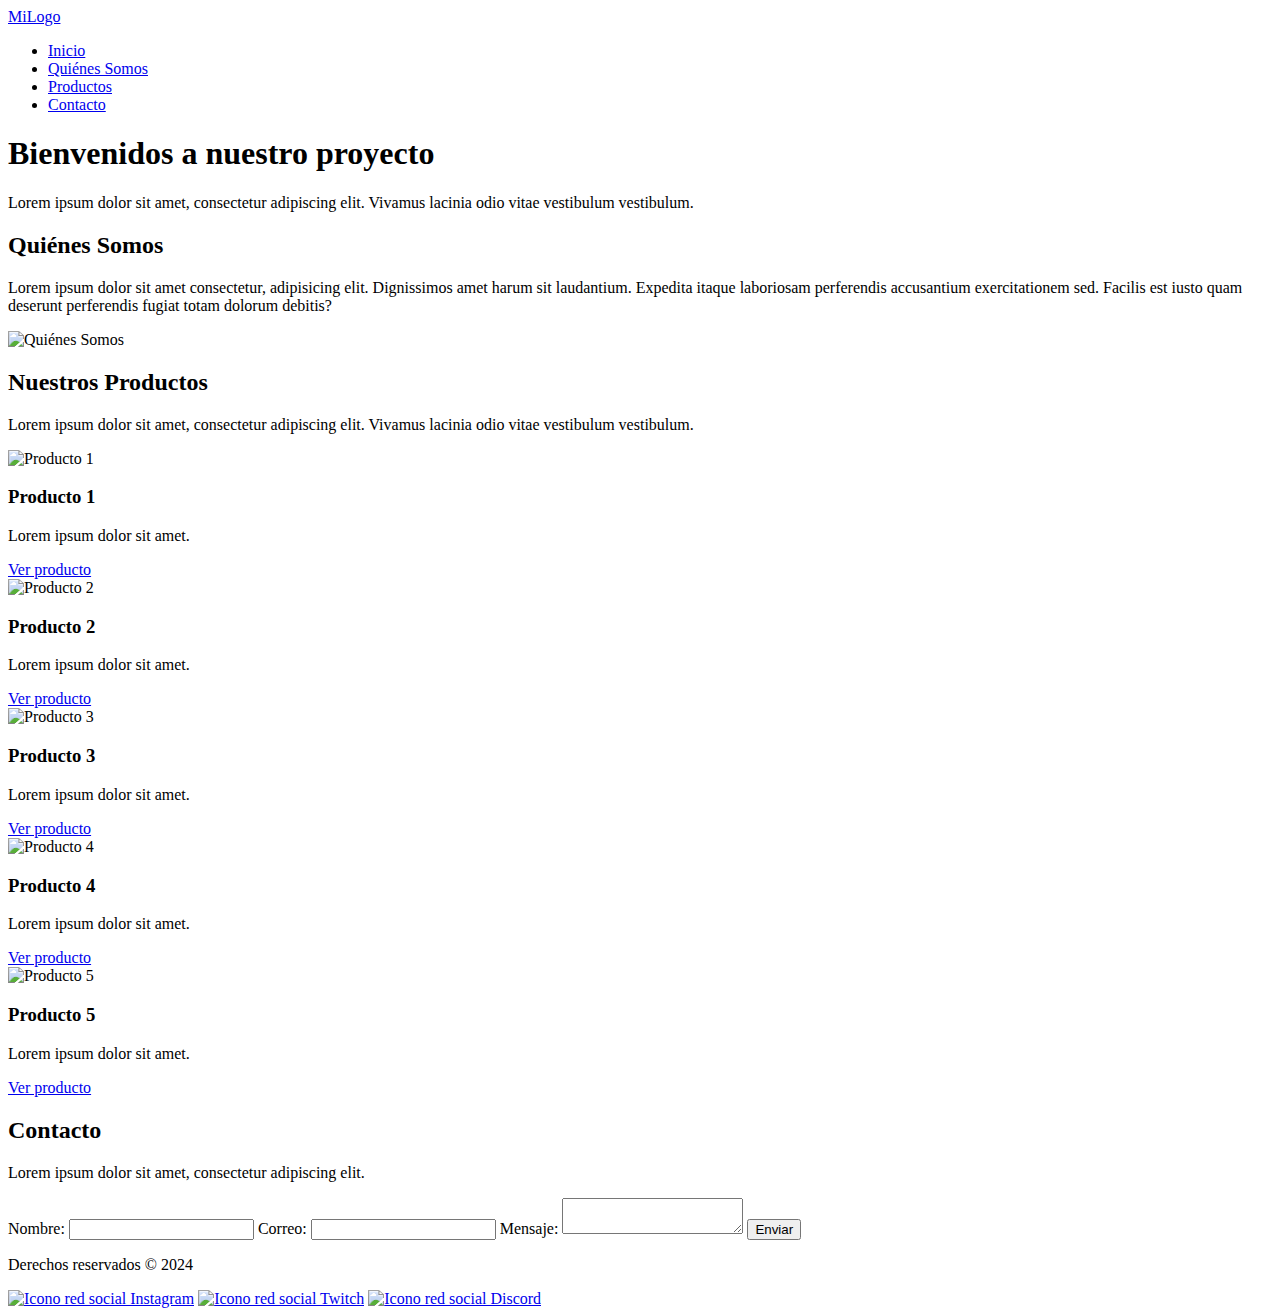
==== index.html @ f773d1e1 "Add files via upload" ====
<!DOCTYPE html>
<html lang="es">
<head>
    <meta charset="UTF-8">
    <meta name="viewport" content="width=device-width, initial-scale=1.0">
    <title>Proyecto OnePage</title>
    <link href="https://fonts.googleapis.com/css2?family=Roboto:wght@400;700&display=swap" rel="stylesheet">
    <link rel="stylesheet" href="assets/css/index.css">
</head>
<body>
    <header>
        <div class="logo"><a href="#inicio">MiLogo</a></div>
        <nav>
            <ul>
                <li><a href="#inicio">Inicio</a></li>
                <li><a href="#quienes-somos">Quiénes Somos</a></li>
                <li><a href="#productos">Productos</a></li>
                <li><a href="#contacto">Contacto</a></li>
            </ul>
        </nav>
    </header>
    
    <section id="inicio">
        <div class="inicio-content">
            <h1>Bienvenidos a nuestro proyecto</h1>
            <p>Lorem ipsum dolor sit amet, consectetur adipiscing elit. Vivamus lacinia odio vitae vestibulum vestibulum.</p>
        </div>
    </section>

    <section id="quienes-somos">
        <div class="quienes-somos-content">
            <div class="texto">
                <h2>Quiénes Somos</h2>
                <p>Lorem ipsum dolor sit amet consectetur, adipisicing elit. Dignissimos amet harum sit laudantium. Expedita itaque laboriosam perferendis accusantium exercitationem sed. Facilis est iusto quam deserunt perferendis fugiat totam dolorum debitis?</p>
            </div>
            <div class="imagen">
                <img src="assets/img/quienes-somos.jpg" alt="Quiénes Somos">
            </div>
        </div>
    </section>

    <section id="productos">
        <h2>Nuestros Productos</h2>
        <p>Lorem ipsum dolor sit amet, consectetur adipiscing elit. Vivamus lacinia odio vitae vestibulum vestibulum.</p>
        <div class="productos-gallery">
            <div class="producto">
                <img src="assets/img/productos/producto1.png" alt="Producto 1">
                <h3>Producto 1</h3>
                <p>Lorem ipsum dolor sit amet.</p>
                <a href="interior-producto.html">Ver producto</a>
            </div>
            <div class="producto">
                <img src="assets/img/productos/producto2.png" alt="Producto 2">
                <h3>Producto 2</h3>
                <p>Lorem ipsum dolor sit amet.</p>
                <a href="interior-producto.html">Ver producto</a>
            </div>
            <div class="producto">
                <img src="assets/img/productos/producto3.png" alt="Producto 3">
                <h3>Producto 3</h3>
                <p>Lorem ipsum dolor sit amet.</p>
                <a href="interior-producto.html">Ver producto</a>
            </div>
            <div class="producto">
                <img src="assets/img/productos/producto1.png" alt="Producto 4">
                <h3>Producto 4</h3>
                <p>Lorem ipsum dolor sit amet.</p>
                <a href="interior-producto.html">Ver producto</a>
            </div>
            <div class="producto">
                <img src="assets/img/productos/producto3.png" alt="Producto 5">
                <h3>Producto 5</h3>
                <p>Lorem ipsum dolor sit amet.</p>
                <a href="interior-producto.html">Ver producto</a>
            </div>
        </div>
    </section>

    <section id="contacto">
        <div class="contenedor">
            <h2>Contacto</h2>
            <p>Lorem ipsum dolor sit amet, consectetur adipiscing elit.</p>
            <form>
                <label for="name">Nombre:</label>
                <input type="text" id="name" name="name" required>
                <label for="email">Correo:</label>
                <input type="email" id="email" name="email" required>
                <label for="message">Mensaje:</label>
                <textarea id="message" name="message" required></textarea>
                <button type="submit">Enviar</button>
            </form>
        </div>
    </section>

    <footer>
        <p>Derechos reservados &copy; 2024</p>
        <div class="social-icons">
            <a href="#"><img src="assets/img/redes/instagram.svg" alt="Icono red social Instagram"></a>
            <a href="#"><img src="assets/img/redes/twitch.svg" alt="Icono red social Twitch"></a>
            <a href="#"><img src="assets/img/redes/discord.svg" alt="Icono red social Discord"></a>
        </div>
    </footer>

    <script src="scripts.js"></script>
</body>
</html>
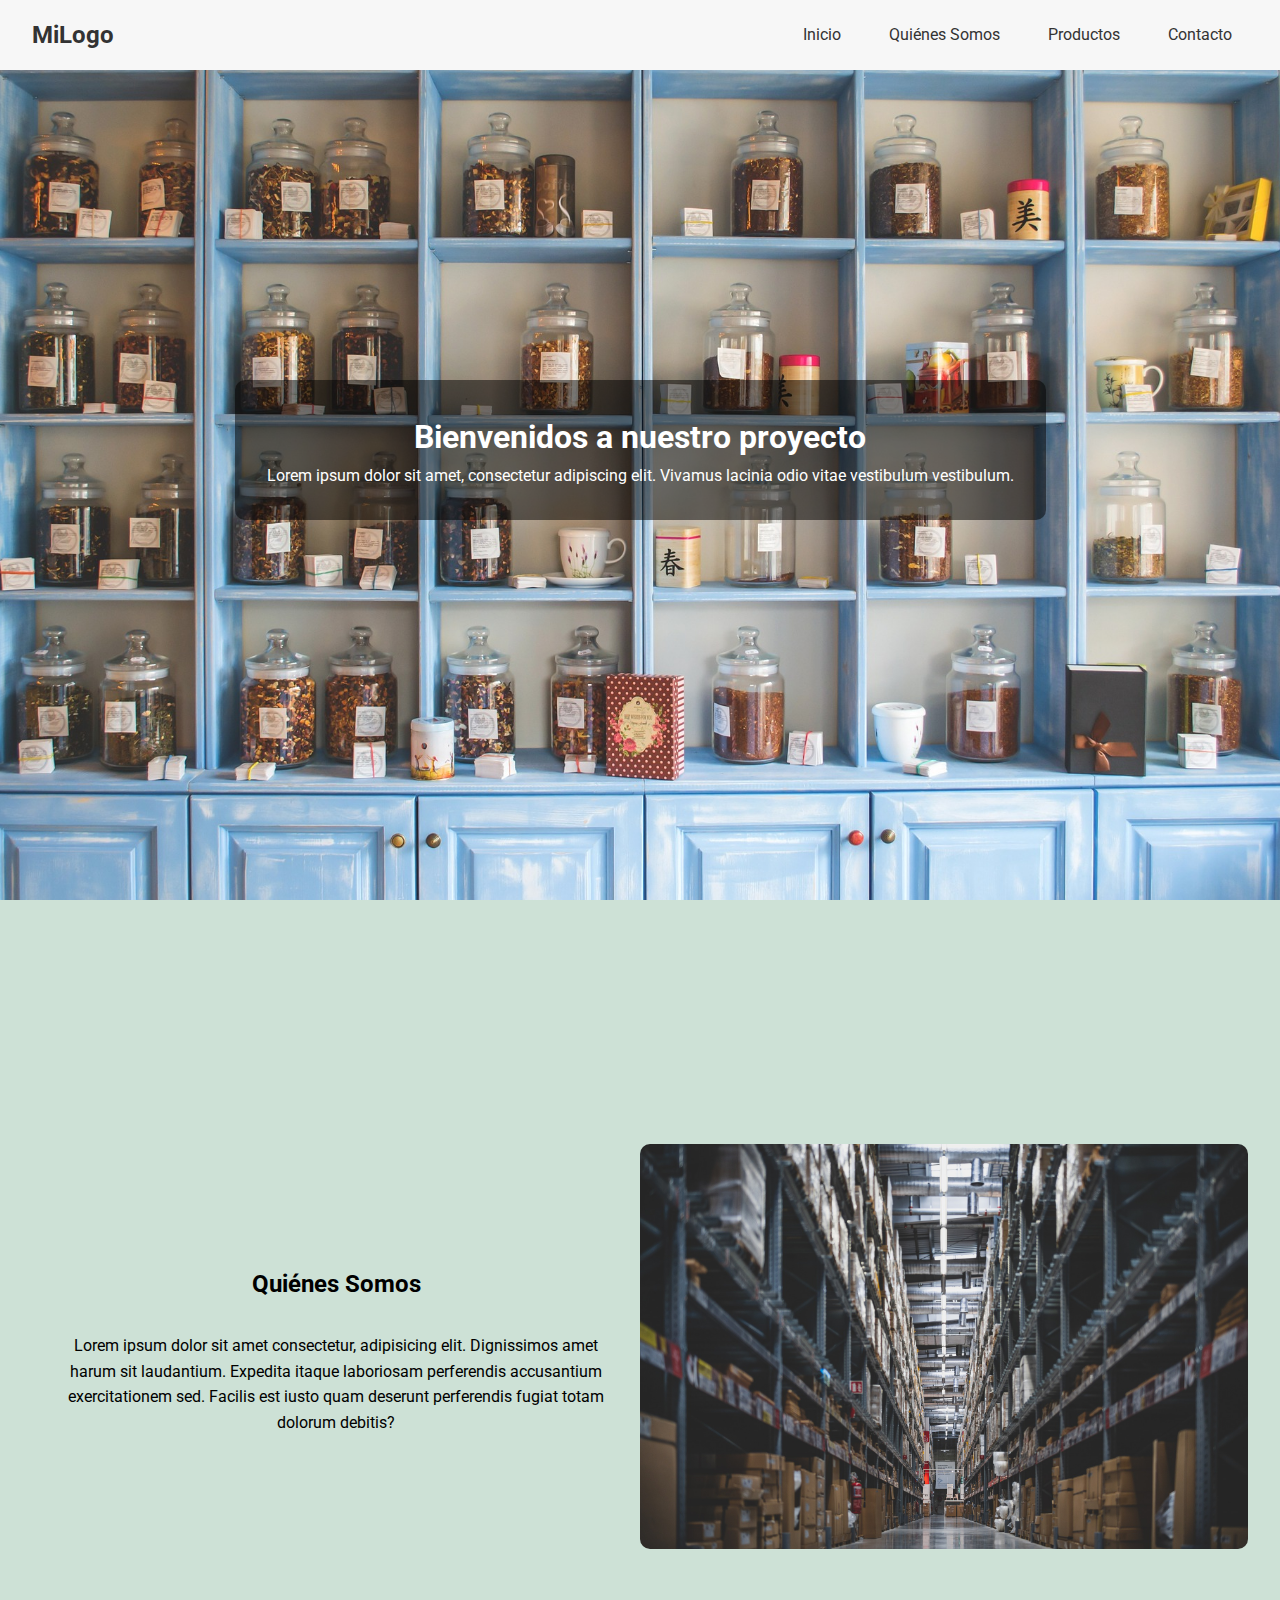
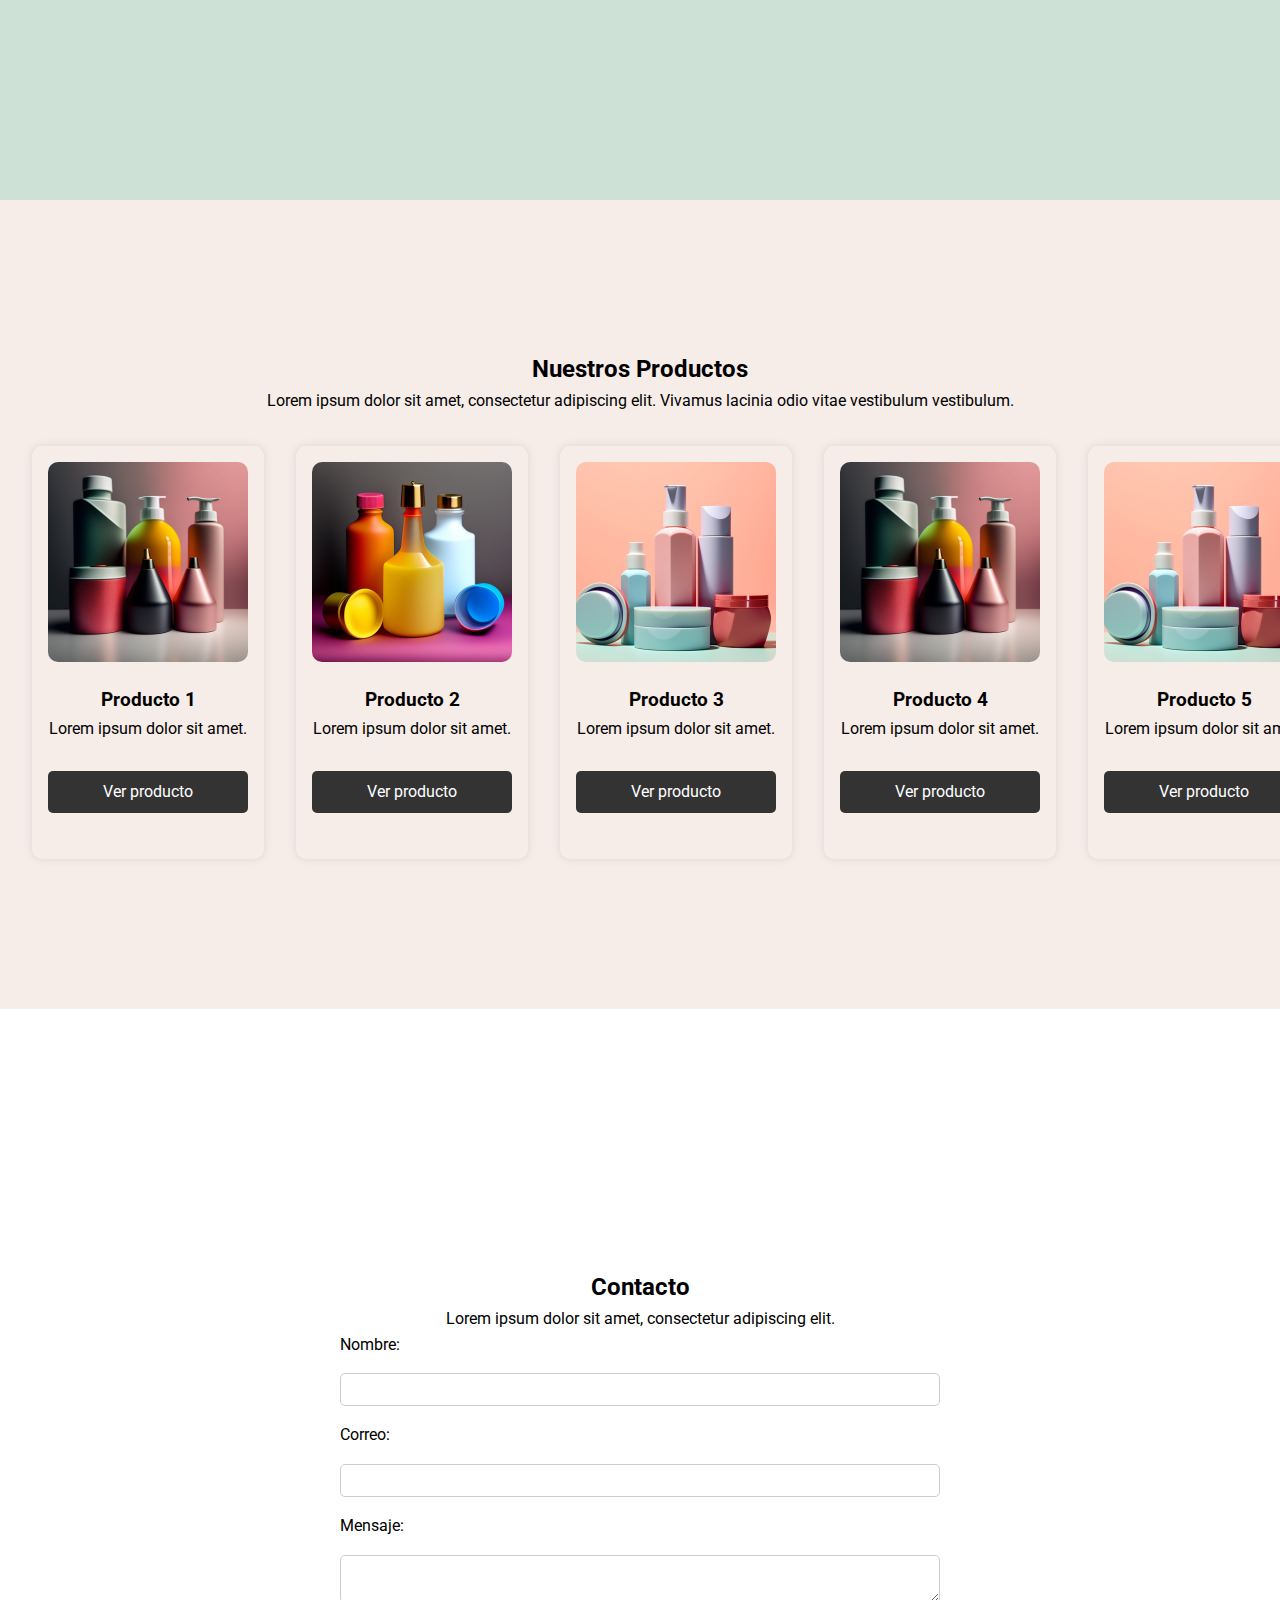
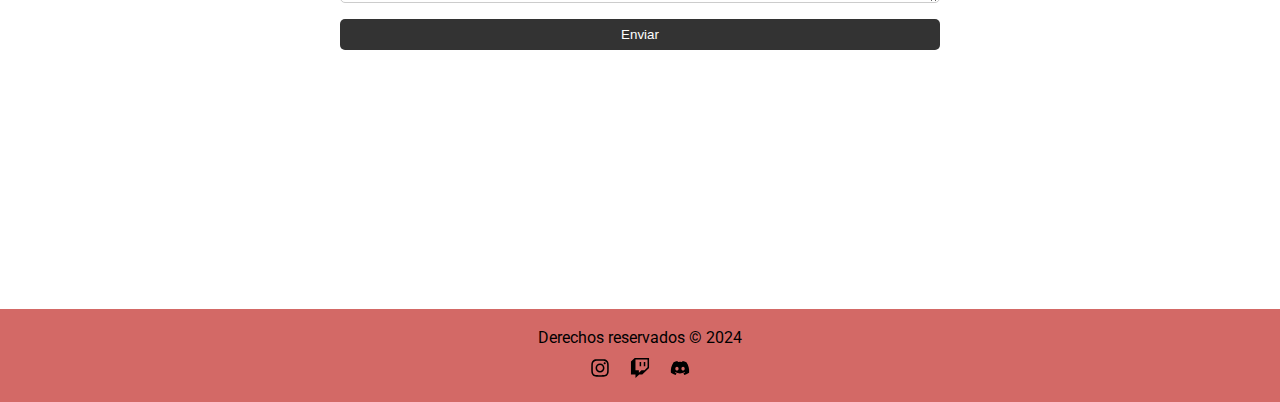
==== commit 793595b0: "Update index.html" ====
--- a/index.html
+++ b/index.html
@@ -101,6 +101,6 @@
         </div>
     </footer>
 
-    <script src="scripts.js"></script>
+    <script src="assets/js/scripts.js"></script>
 </body>
 </html>
--- a/assets/css/index.css
+++ b/assets/css/index.css
@@ -0,0 +1,272 @@
+* {
+    margin: 0;
+    padding: 0;
+    box-sizing: border-box;
+}
+
+html{
+    scroll-behavior: smooth;
+}
+
+body {
+    font-family: 'Roboto', sans-serif;
+    line-height: 1.6;
+}
+
+img{
+    width: 100%;
+}
+
+header {
+    display: flex;
+    justify-content: space-between;
+    align-items: center;
+    padding: 1rem 2rem;
+    background-color: #f7f7f7;
+    position: fixed;
+    width: 100%;
+    left: 0;
+    top: 0;
+}
+
+header .logo a {
+    text-decoration: none;
+    font-size: 1.5rem;
+    font-weight: bold;
+    color: #333;
+}
+
+header nav ul {
+    list-style: none;
+    display: flex;
+    gap: 1rem;
+}
+
+header nav ul li a {
+    text-decoration: none;
+    color: #333;
+    padding: 0.5rem 1rem;
+    transition: background-color 0.3s;
+}
+
+header nav ul li a:hover {
+    background-color: #eaeaea;
+    border-radius: 5px;
+}
+
+section {
+    padding: 2rem;
+}
+
+#inicio {
+    height: 100vh;
+    background-image: url('../img/fondo-inicio.jpg');
+    background-size: cover;
+    background-position: center;
+    display: flex;
+    justify-content: center;
+    align-items: center;
+    color: #fff;
+    text-align: center;
+}
+
+#inicio .inicio-content {
+    background: rgba(0, 0, 0, 0.5);
+    padding: 2rem;
+    border-radius: 10px;
+}
+
+#quienes-somos {
+    height: 100vh;
+    align-items: center;
+    display: flex;
+    background-color: #cde1d6;
+}
+#quienes-somos h2, #quienes-somos p{
+    text-align: center;
+}
+
+#quienes-somos p{
+    margin-top: 30px;
+}
+
+#quienes-somos .quienes-somos-content{
+    display: grid;
+    grid-template-columns: 1fr 1fr;
+    align-items: center;
+}
+
+#quienes-somos .texto {
+    padding: 2rem;
+}
+
+#quienes-somos .imagen img {
+    width: 100%;
+    border-radius: 10px;
+}
+
+#productos {
+    text-align: center;
+    background-color: #f6ece8;
+    padding: 150px 2rem;
+}
+
+#productos .productos-gallery {
+    display: grid;
+    grid-template-columns: repeat(5, 1fr);
+    flex-wrap: wrap;
+    gap: 2rem;
+    margin-top: 2rem;
+}
+
+.producto {
+    flex: 1 1 calc(20% - 1rem);
+    box-shadow: 0 0 10px rgba(0, 0, 0, 0.1);
+    padding: 1rem;
+    border-radius: 10px;
+    text-align: center;
+}
+
+.producto img {
+    max-width: 100%;
+    border-radius: 10px;
+}
+
+.producto h3 {
+    margin-top: 1rem;
+}
+
+.producto a {
+    background-color: #333;
+    color: #fff;
+    border: none;
+    padding: 0.5rem 1rem;
+    border-radius: 5px;
+    cursor: pointer;
+    margin-top: 0.5rem;
+    display: flex;
+    text-align: center;
+    width: 200px;
+    text-decoration: none;
+    justify-content: center;
+    margin: 30px auto;
+}
+
+.producto a:hover {
+    background-color: #555;
+}
+
+
+
+#contacto {
+    text-align: center;
+    padding: 2rem 0;
+    height: 100vh;
+    display: grid;
+    align-items: center;
+}
+
+#contacto .contenedor{
+    max-width: 600px;
+    margin: 0 auto;
+}
+
+#contacto form {
+    min-width: 400px;
+    margin: 0 auto;
+    display: flex;
+    flex-direction: column;
+    gap: 1rem;
+    min-width: 600px;
+}
+
+#contacto form label {
+    text-align: left;
+}
+
+#contacto form input, #contacto form textarea {
+    width: 100%;
+    padding: 0.5rem;
+    border: 1px solid #ccc;
+    border-radius: 5px;
+}
+
+#contacto form button {
+    background-color: #333;
+    color: #fff;
+    border: none;
+    padding: 0.5rem 1rem;
+    border-radius: 5px;
+    cursor: pointer;
+}
+
+#contacto form button:hover {
+    background-color: #555;
+}
+
+#detalle-producto {
+    display: grid;
+    padding: 2rem;
+}
+
+#detalle-producto .imagen img {
+    width: 100%;
+    border-radius: 10px;
+}
+
+#detalle-producto .texto {
+    display: flex;
+    flex-direction: column;
+    justify-content: center;
+    gap: 1rem;
+}
+
+#detalle-producto .texto h2 {
+    font-size: 2rem;
+}
+
+#detalle-producto .texto .precio {
+    font-size: 1.5rem;
+    color: #e74c3c;
+    font-weight: bold;
+}
+
+#detalle-producto .texto button {
+    background-color: #333;
+    color: #fff;
+    border: none;
+    padding: 0.5rem 1rem;
+    border-radius: 5px;
+    cursor: pointer;
+}
+
+#detalle-producto .texto button:hover {
+    background-color: #555;
+}
+
+#detalle-producto .detalle-producto-content{
+    padding-top: 70px;
+    display: grid;
+    grid-template-columns: repeat(2, 50%);
+    width: calc(100% - 2rem);
+    gap: 2rem;
+}
+
+footer {
+    background-color: #d36966;
+    padding: 1rem 0;
+    text-align: center;
+}
+
+footer .social-icons {
+    margin-top: 0.5rem;
+}
+
+footer .social-icons a {
+    margin: 0 0.5rem;
+}
+
+footer .social-icons img {
+    width: 20px;
+    height: 20px;
+}
